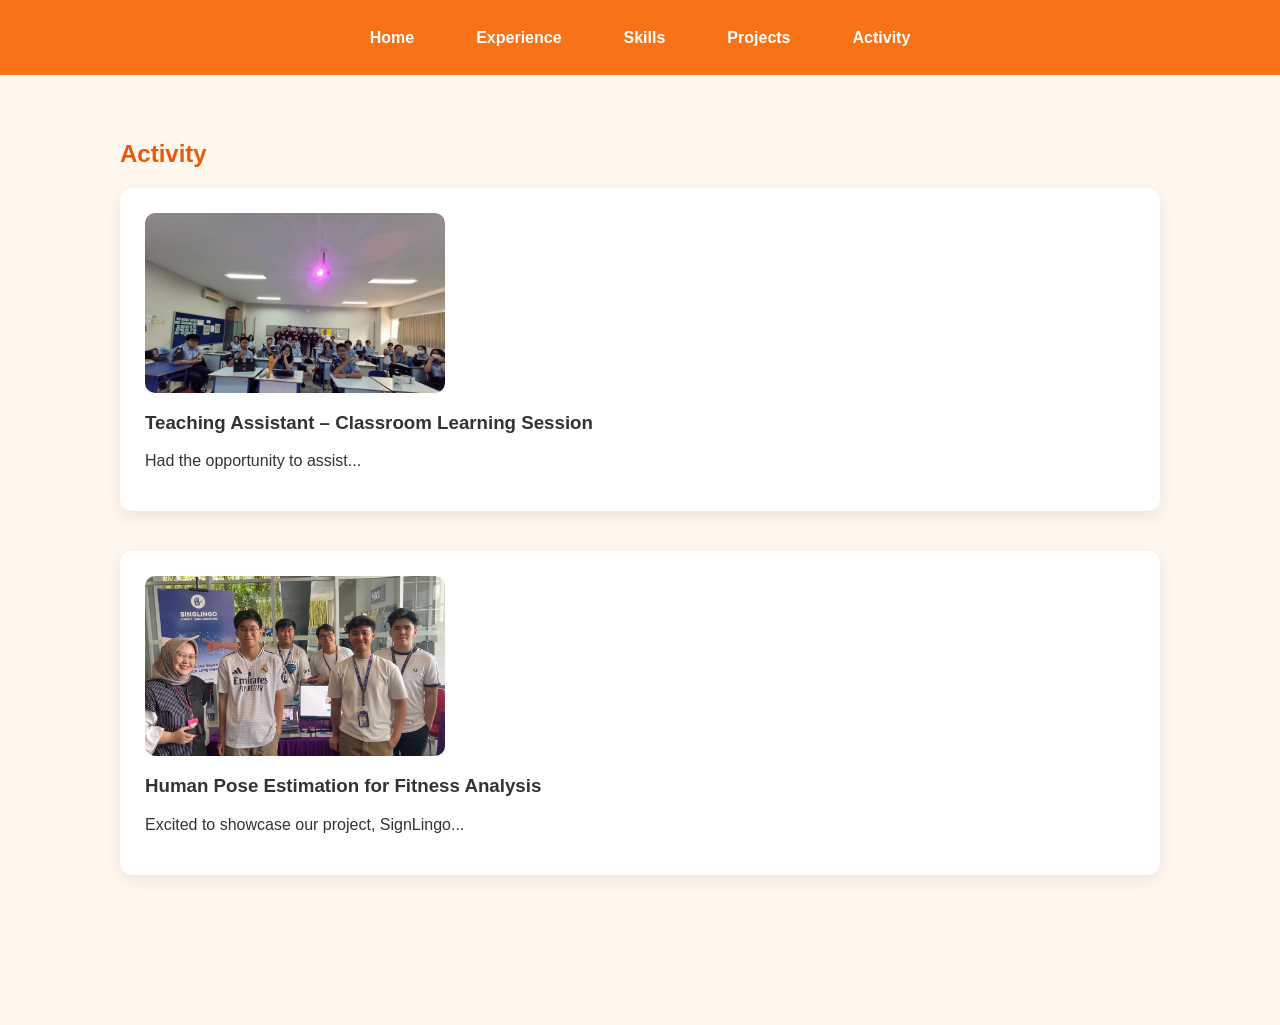
==== activity.html @ 4187afdc "Add files via upload" ====
<!DOCTYPE html>
<html lang="en">
<head>
  <meta charset="UTF-8">
  <title>Activity</title>
  <link rel="stylesheet" href="style.css">
</head>
<body>

<nav>
  <ul class="navbar">
    <li><a href="index.html">Home</a></li>
    <li><a href="experience.html">Experience</a></li>
    <li><a href="skills.html">Skills</a></li>
    <li><a href="projects.html">Projects</a></li>
    <li><a href="activity.html">Activity</a></li>
  </ul>
</nav>

<section class="page">
  <h2>Activity
  </h2>

  <div class="project-card" onclick="toggleProject(this)">

  <div class="project-images">
    <img src="activity.jpeg" class="project-img">
  </div>

  <h3>Teaching Assistant – Classroom Learning Session</h3>

<p class="short-text">
  Had the opportunity to assist...
</p>

<p class="full-text">
  Had the opportunity to assist in a classroom learning session at Athalia School BSD.
  During the session, I helped guide students through learning activities and interacted 
  with them in a friendly and supportive way. Creating a comfortable and positive 
  atmosphere helped students stay engaged and enjoy the learning process.
  This experience strengthened my communication, teamwork, and mentoring 
  skills while working with younger students.
</p>

</div>


<div class="project-card" onclick="toggleProject(this)">

  <div class="project-images">
    <img src="signlingo.jpeg" class="project-img">
  </div>

  <h3>Human Pose Estimation for Fitness Analysis</h3>

  <p class="short-text">
    Excited to showcase our project, SignLingo...
  </p>

  <p class="full-text">
    Excited to showcase our project, SignLingo, during a technology exhibition.
    SignLingo is an AI-powered sign language learning platform designed to help 
    users learn sign language through interactive lessons, quizzes, and gesture recognition.
    During the exhibition, we demonstrated how the system works and explained how 
    AI can be used to recognize hand gestures and support accessible learning.
    It was a great experience presenting the project and discussing the technology 
    behind it with visitors.
  </p>

</div>


</section>
<script>
document.querySelectorAll("a").forEach(link => {
  link.addEventListener("click", function(e) {
    if (this.href && this.href.includes(".html")) {
      e.preventDefault();

      document.body.classList.add("fade-out");

      setTimeout(() => {
        window.location = this.href;
      }, 300);
    }
  });
});
</script>
</body>
</html>
---- style.css ----
/* BASE */
body {
  font-family: 'Poppins', sans-serif;
  background-color: #fff7ed;
  color: #333333;
  margin: 0;
}

h1 {
  font-weight: 700;
  color: #f97316;
  animation: fadeIn 2s ease;
}

h2 {
  color: #ea580c;
}

p {
  font-weight: 400;
  animation: fadeIn 2.5s ease;
}

html {
  scroll-behavior: smooth;
}

/* NAVBAR */
nav {
  position: fixed;
  top: 0;
  width: 100%;
  background: #f97316;
  height: 75px;
  display: flex;
  align-items: center;
  justify-content: center;
  z-index: 9999;
}

.navbar {
  display: flex;
  justify-content: center;
  list-style: none;
  gap: 30px;
  padding: 0;
  width: 100%;
  max-width: 1000px;
  margin: 0 auto;
}

.navbar a {
  text-decoration: none;
  color: white;
  font-weight: 600;
  padding: 8px 16px;
  border-radius: 8px;
  transition: 0.3s;
}

.navbar a:hover {
  background: white;
  color: #f97316;
}

.hero {
  display: flex;
  align-items: center;
  justify-content: center;
  gap: 60px;

  height: calc(100vh - 75px);
  margin-top: -55px;
}

/* .hero-img {
  width: 250px;
  height: 250px;
  object-fit: cover;
  object-position: 50% 35%;
  border: 6px solid #f97316;
  border-radius: 50%;
  box-shadow: 0 10px 30px rgba(0,0,0,0.1);
} */

/* .hero-img {
  width: 250px;
  height: 250px;
  object-fit: cover;
  object-position: 50% 35%;
  border-radius: 50%;
  animation: fadeSlideUp 1s ease forwards;
  border: 4px solid #f97316;

  box-shadow:
    0 0 10px rgba(249, 115, 22, 0.6),
    0 0 25px rgba(249, 115, 22, 0.5),
    0 0 50px rgba(249, 115, 22, 0.4);

  transition: 0.3s;
} */

.hero-img {
  width: 250px;
  height: 250px;
  object-fit: cover;
  object-position: 50% 35%;
  border-radius: 50%;

  border: 4px solid #f97316;

  box-shadow:
    0 0 25px rgba(249, 115, 22, 0.8),
    0 0 50px rgba(249, 115, 22, 0.6),
    0 0 80px rgba(249, 115, 22, 0.4),
    0 0 120px rgba(249, 115, 22, 0.25);

  transition: all 0.3s ease;
}

.hero-img:hover {
  transform: scale(1.05);

  box-shadow:
    0 0 40px rgba(249, 115, 22, 1),
    0 0 80px rgba(249, 115, 22, 0.9),
    0 0 140px rgba(249, 115, 22, 0.6),
    0 0 200px rgba(249, 115, 22, 0.4);
}

.hero-right {
  max-width: 600px;
  text-align: left;
  animation: fadeSlideUp 1s ease forwards;
  animation-delay: 0.3s; 
  opacity: 0;
}

.hero-right h1 {
  font-size: 36px;
  line-height: 1.4;
  margin-bottom: 10px;
  margin: 0;
}

.hero-right p {
  margin: 20px 0;
  line-height: 1.6;
  margin: 10px 0 0;
}

.intro {
  color: #555;
  font-weight: 400;
}

.highlight {
  color: #f97316;
  font-weight: 700;
  font-size: 40px;
  letter-spacing: 1px;

  text-shadow: 0 5px 15px rgba(249, 115, 22, 0.4);
  animation: fadeGlow 1.5s ease, glowPulse 3s infinite alternate;
}

/* PROFILE (OTHER PAGES IF USED) */
.profile {
  width: 280px;
  height: 280px;
  object-fit: cover;
  object-position: 50% 45%;
  border-radius: 50%;
  border: 5px solid #f97316;
  box-shadow: 0 10px 30px rgba(0,0,0,0.1);
  transition: 0.3s;
}

.profile:hover {
  transform: scale(1.05);
}

/* PAGE CONTENT */
.page {
  padding: 80px 120px;
  background: #fff7ed;
  min-height: calc(100vh - 75px);
}

/* CARDS */
.card {
  background: white;
  padding: 20px;
  margin-top: 20px;
  border-radius: 12px;
  box-shadow: 0 5px 15px rgba(0,0,0,0.08);
  transition: 0.3s;
}

.card:hover {
  transform: translateY(-5px);
  box-shadow: 0 10px 25px rgba(0,0,0,0.12);
}

/* BUTTON */
.btn {
  background-color: #f97316;
  color: white;
  padding: 10px 20px;
  border: none;
  border-radius: 8px;
  cursor: pointer;
  transition: 0.3s;
}

.btn:hover {
  background-color: #ea580c;
  transform: translateY(-3px);
}

/* ANIMATIONS */
@keyframes fadeIn {
  from { opacity: 0; }
  to { opacity: 1; }
}

@keyframes fadeDown {
  from {
    opacity: 0;
    transform: translateY(-40px);
  }
  to {
    opacity: 1;
    transform: translateY(0);
  }
}

@keyframes fadeGlow {
  from {
    opacity: 0;
    transform: translateY(20px);
    text-shadow: 0 0 0 rgba(249, 115, 22, 0);
  }
  to {
    opacity: 1;
    transform: translateY(0);
    text-shadow: 0 5px 15px rgba(249, 115, 22, 0.4);
  }
}

@keyframes glowPulse {
  from {
    text-shadow: 0 5px 15px rgba(249, 115, 22, 0.3);
  }
  to {
    text-shadow: 0 10px 25px rgba(249, 115, 22, 0.6);
  }
}

.project-card {
  background: white;
  position: relative;
  overflow: hidden;
  padding: 25px;
  margin-top: 20px;
  margin-bottom: 40px;
  border-radius: 12px;
  box-shadow: 0 5px 15px rgba(0,0,0,0.08);
  transition: all 0.9s cubic-bezier(0.22, 1, 0.36, 1);
  cursor: pointer;
}

.project-card:hover {
  transform: scale(1.03);
  box-shadow: 0 15px 35px rgba(0,0,0,0.15);
}

.project-images {
  position: relative;
  width: 300px;
  height: 180px;
  overflow: visible;
}

.project-img {
  width: 100%;
  height: 180px;
  object-fit: cover;
  object-position: top;
  border-radius: 10px;
  transition: all 0.9s cubic-bezier(0.22, 1, 0.36, 1);
  position: relative;
  z-index: 1;
}

.more-img {
  position: absolute;
  bottom: 10px;
  right: 10px;
  background: rgba(0,0,0,0.7);
  color: white;
  padding: 5px 10px;
  border-radius: 8px;
  font-size: 14px;
}

.short-text {
  opacity: 1;
  transition: opacity 0.2s ease;
}


.full-text {
  display: none;
  opacity: 0;
  transition: opacity 0.3s ease;
  text-align: justify;
  line-height: 1.7;
}


.project-card:hover .short-text {
  display: none;
}


.project-card:hover .full-text {
  display: block;
  opacity: 1;
}

.full-text + .full-text {
  margin-top: 15px; 
}

.project-card.active .short-text {
  opacity: 0;
}

.project-card.active .full-text {
  display: block;
}

.project-card.active {
  transform: scale(1.04);
  box-shadow: 0 20px 40px rgba(0,0,0,0.2);
}

/* gambar utama */
.project-images .project-img:first-child {
  position: relative;
  z-index: 2;
}

.extra-img {
  position: absolute;
  top: 0;
  left: 0;

  width: 100%;
  height: 180px;

  object-fit: cover;
  border-radius: 10px;

  opacity: 0;
  transform: translateX(0); /* 🔥 RESET */
  transition: all 0.5s ease;

  z-index: 1;
}

.project-card:hover .extra-img {
  opacity: 1;
  transform: translateX(120%);
}

.more-img {
  transition: opacity 0.3s ease;
  z-index: 10;
  backdrop-filter: blur(6px);
}

.project-card:hover .more-img {
  opacity: 0;
}

.page {
  transition: opacity 0.4s ease;
  padding: 120px 120px 80px;
  animation: fadeInPage 0.6s ease;
}

body.fade-out .page {
  opacity: 0;
  animation: fadeSlideUpOut 0.4s ease forwards;
}

@keyframes fadeInPage {
  from {
    opacity: 0;
    transform: translateY(10px);
  }
  to {
    opacity: 1;
    transform: translateY(0);
  }
}

.img2,
.img3 {
  position: absolute;
  top: 0;
  left: 0;

  width: 100%;
  height: 180px;

  object-fit: cover;
  border-radius: 10px;

  opacity: 0;
  transition: all 0.5s ease;
}

.project-card:hover .img2 {
  opacity: 1;
  transform: translateX(110%);
}


.project-card:hover .img3 {
  opacity: 1;
  transform: translateX(220%);
}

.github-link {
  color: #2563eb;
  text-decoration: none;
  font-weight: 500;
}

.github-link:hover {
  text-decoration: underline;
  color: #1d4ed8;
}

@keyframes fadeSlideUp {
  from {
    opacity: 0;
    transform: translateY(40px);
  }
  to {
    opacity: 1;
    transform: translateY(0);
  }
}

@keyframes fadeSlideUpOut {
  from {
    opacity: 1;
    transform: translateY(0);
  }
  to {
    opacity: 0;
    transform: translateY(-40px); /* 🔥 keluar ke atas */
  }
}

.social-icons {
  margin-top: 30px;
  display: flex;
  gap: 25px;
}

.social-icons a {
  font-size: 30px;   /* icon gede */
  color: #555;

  display: inline-flex;
  align-items: center;
  justify-content: center;

  text-decoration: none;

  transition: all 0.3s ease;
}

.social-icons a:hover {
  color: #f97316;

  transform: scale(1.25) translateY(-3px);

  text-shadow:
    0 0 6px rgba(249,115,22,0.5),
    0 0 12px rgba(249,115,22,0.4);
}
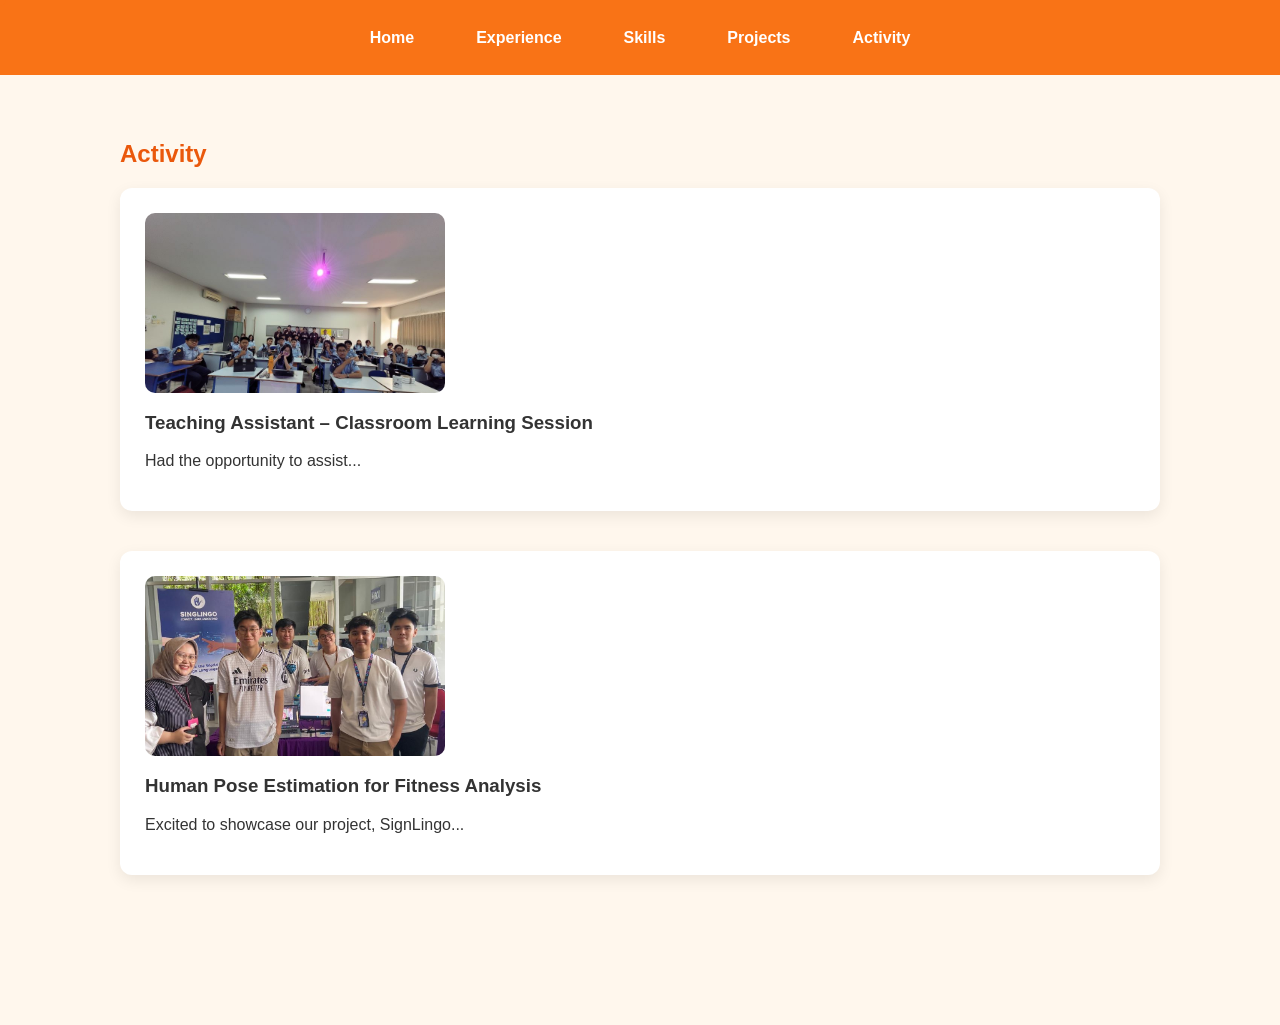
==== commit 02e0bbdf: "update animations (cursor + shine)" ====
--- a/activity.html
+++ b/activity.html
@@ -86,5 +86,33 @@
   });
 });
 </script>
+<div class="cursor"></div>
+
+<script>
+const cursor = document.querySelector(".cursor");
+
+let mouseX = 0;
+let mouseY = 0;
+
+let currentX = 0;
+let currentY = 0;
+
+document.addEventListener("mousemove", (e) => {
+  mouseX = e.clientX;
+  mouseY = e.clientY;
+});
+
+function animate() {
+  currentX += (mouseX - currentX) * 0.15;
+  currentY += (mouseY - currentY) * 0.15;
+
+  cursor.style.left = currentX + "px";
+  cursor.style.top = currentY + "px";
+
+  requestAnimationFrame(animate);
+}
+
+animate();
+</script>
 </body>
 </html>
--- a/style.css
+++ b/style.css
@@ -25,7 +25,17 @@
   scroll-behavior: smooth;
 }
 
-/* NAVBAR */
+.cursor {
+  position: fixed;
+  width: 12px;
+  height: 12px;
+  background: #f97316;
+  border-radius: 50%;
+  pointer-events: none;
+  z-index: 9999;
+  transform: translate(-50%, -50%);
+}
+
 nav {
   position: fixed;
   top: 0;
@@ -101,8 +111,6 @@
 } */
 
 .hero-img {
-  width: 250px;
-  height: 250px;
   object-fit: cover;
   object-position: 50% 35%;
   border-radius: 50%;
@@ -115,7 +123,16 @@
     0 0 80px rgba(249, 115, 22, 0.4),
     0 0 120px rgba(249, 115, 22, 0.25);
 
-  transition: all 0.3s ease;
+  transition: all 0.5s ease;
+  width: 250px;
+  height: 250px;
+
+  animation: float 3s ease-in-out infinite;
+}
+
+@keyframes float {
+  0%, 100% { transform: translateY(0); }
+  50% { transform: translateY(-15px); }
 }
 
 .hero-img:hover {
@@ -164,7 +181,6 @@
   animation: fadeGlow 1.5s ease, glowPulse 3s infinite alternate;
 }
 
-/* PROFILE (OTHER PAGES IF USED) */
 .profile {
   width: 280px;
   height: 280px;
@@ -180,7 +196,6 @@
   transform: scale(1.05);
 }
 
-/* PAGE CONTENT */
 .page {
   padding: 80px 120px;
   background: #fff7ed;
@@ -202,7 +217,7 @@
   box-shadow: 0 10px 25px rgba(0,0,0,0.12);
 }
 
-/* BUTTON */
+
 .btn {
   background-color: #f97316;
   color: white;
@@ -218,7 +233,7 @@
   transform: translateY(-3px);
 }
 
-/* ANIMATIONS */
+
 @keyframes fadeIn {
   from { opacity: 0; }
   to { opacity: 1; }
@@ -270,9 +285,40 @@
   cursor: pointer;
 }
 
-.project-card:hover {
-  transform: scale(1.03);
-  box-shadow: 0 15px 35px rgba(0,0,0,0.15);
+.project-card {
+  position: relative;
+  overflow: hidden;
+}
+
+/* konten card di bawah */
+.project-card * {
+  position: relative;
+  z-index: 2;
+}
+
+/* shine layer */
+.project-card::before {
+  content: "";
+  position: absolute;
+  top: 0;
+  left: -100%;
+  width: 60%;
+  height: 100%;
+  background: linear-gradient(
+    120deg,
+    transparent,
+    rgba(249, 115, 22, 0.7),
+    transparent
+  );
+  transform: skewX(-25deg);
+  z-index: 3;
+  pointer-events: none;
+}
+
+/* hover */
+.project-card:hover::before {
+  left: 150%;
+  transition: 1.4s ease;
 }
 
 .project-images {
@@ -494,4 +540,35 @@
   text-shadow:
     0 0 6px rgba(249,115,22,0.5),
     0 0 12px rgba(249,115,22,0.4);
+}
+
+#typing::after {
+  content: "|";
+  margin-left: 5px;
+  animation: blink 1s infinite;
+}
+
+@keyframes blink {
+  0%, 50%, 100% { opacity: 1; }
+  25%, 75% { opacity: 0; }
+}
+
+.navbar a {
+  position: relative;
+  overflow: hidden;
+}
+
+.navbar a span {
+  position: absolute;
+  border-radius: 50%;
+  transform: scale(0);
+  animation: ripple 0.6s linear;
+  background: rgba(255,255,255,0.5);
+}
+
+@keyframes ripple {
+  to {
+    transform: scale(4);
+    opacity: 0;
+  }
 }
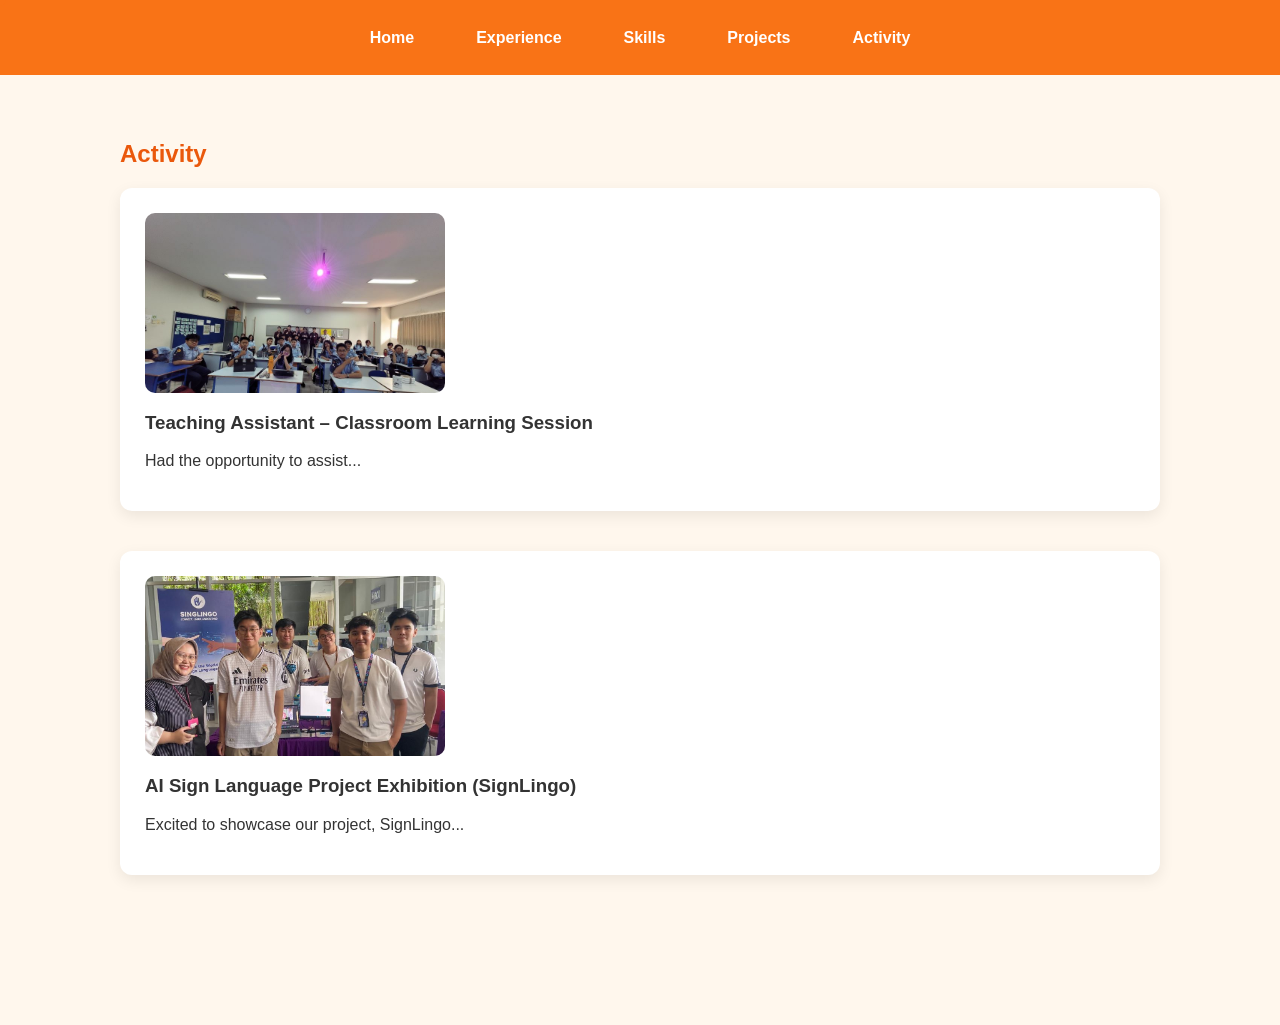
==== commit 982e04dd: "update activity section" ====
--- a/activity.html
+++ b/activity.html
@@ -51,7 +51,7 @@
     <img src="signlingo.jpeg" class="project-img">
   </div>
 
-  <h3>Human Pose Estimation for Fitness Analysis</h3>
+  <h3>AI Sign Language Project Exhibition (SignLingo)</h3>
 
   <p class="short-text">
     Excited to showcase our project, SignLingo...
--- a/style.css
+++ b/style.css
@@ -1,4 +1,3 @@
-/* BASE */
 body {
   font-family: 'Poppins', sans-serif;
   background-color: #fff7ed;
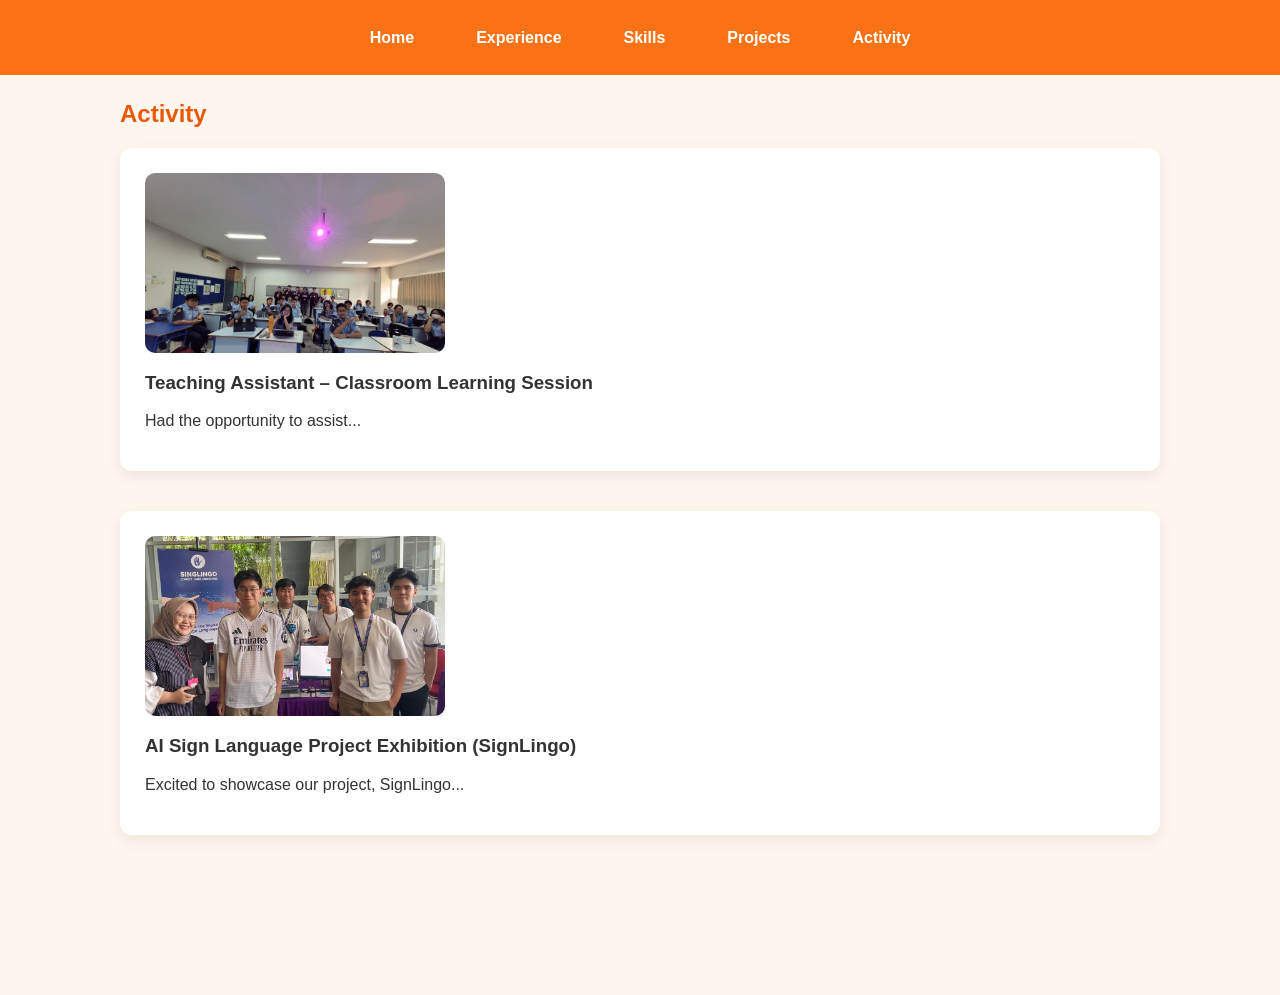
==== commit 24e6c68b: "fix: improve mobile layout & image size" ====
--- a/activity.html
+++ b/activity.html
@@ -2,6 +2,7 @@
 <html lang="en">
 <head>
   <meta charset="UTF-8">
+  <meta name="viewport" content="width=device-width, initial-scale=1.0">
   <title>Activity</title>
   <link rel="stylesheet" href="style.css">
 </head>
@@ -114,5 +115,46 @@
 
 animate();
 </script>
+
+<script>
+window.addEventListener("scroll", () => {
+  const nav = document.querySelector("nav");
+
+  if (window.scrollY > 50) {
+    nav.classList.add("shrink");
+  } else {
+    nav.classList.remove("shrink");
+  }
+});
+</script>
+
+<script>
+const reveals = document.querySelectorAll(".reveal");
+
+window.addEventListener("scroll", () => {
+  reveals.forEach(el => {
+    const top = el.getBoundingClientRect().top;
+    const windowHeight = window.innerHeight;
+
+    if (top < windowHeight - 100) {
+      el.classList.add("active");
+    }
+  });
+});
+</script>
+
+
+<script>
+window.addEventListener("load", () => {
+  const loader = document.getElementById("loader");
+
+  loader.style.opacity = "0";
+
+  setTimeout(() => {
+    loader.style.display = "none";
+  }, 500);
+});
+</script>
+
 </body>
 </html>
--- a/style.css
+++ b/style.css
@@ -1,3 +1,7 @@
+
+body {
+  overflow-x: hidden;
+}
 body {
   font-family: 'Poppins', sans-serif;
   background-color: #fff7ed;
@@ -45,7 +49,13 @@
   align-items: center;
   justify-content: center;
   z-index: 9999;
-}
+  transition: all 0.3s ease;
+}
+
+nav.shrink {
+  height: 55px;
+}
+
 
 .navbar {
   display: flex;
@@ -67,10 +77,40 @@
   transition: 0.3s;
 }
 
+
+@media (max-width: 768px) {
+
+  .navbar {
+    justify-content: center;
+    gap: 4px;
+    padding: 0 8px;
+  }
+
+  .navbar::-webkit-scrollbar {
+    display: none;
+  }
+
+  /* ✅ DEFAULT DULU */
+  .navbar a {
+  font-size: 14px;
+  padding: 8px 10px;
+  flex: none;
+  text-align: center;
+}
+
+
+}
+
+
+
+
 .navbar a:hover {
   background: white;
   color: #f97316;
 }
+
+
+/* MULAI INI BUAT HP */
 
 .hero {
   display: flex;
@@ -78,9 +118,19 @@
   justify-content: center;
   gap: 60px;
 
-  height: calc(100vh - 75px);
-  margin-top: -55px;
-}
+  min-height: calc(100vh - 65px);
+  margin-top: 0px;
+}
+
+@media (max-width: 768px) {
+  nav {
+    height: 65px;
+  }
+
+}
+
+
+
 
 /* .hero-img {
   width: 250px;
@@ -126,12 +176,28 @@
   width: 250px;
   height: 250px;
 
-  animation: float 3s ease-in-out infinite;
+  animation: float 6s ease-in-out infinite;
 }
 
 @keyframes float {
-  0%, 100% { transform: translateY(0); }
-  50% { transform: translateY(-15px); }
+  0% {
+    transform: translate(0px, 0px) rotate(0deg);
+  }
+  20% {
+    transform: translate(12px, -15px) rotate(1.5deg);
+  }
+  40% {
+    transform: translate(-10px, -30px) rotate(-1deg);
+  }
+  60% {
+    transform: translate(15px, -20px) rotate(1deg);
+  }
+  80% {
+    transform: translate(-8px, -10px) rotate(-0.5deg);
+  }
+  100% {
+    transform: translate(0px, 0px) rotate(0deg);
+  }
 }
 
 .hero-img:hover {
@@ -198,8 +264,28 @@
 .page {
   padding: 80px 120px;
   background: #fff7ed;
-  min-height: calc(100vh - 75px);
-}
+  min-height: calc(100vh - 65px);
+}
+
+@media (max-width: 768px) {
+  .page {
+    padding: 70px 8px 10px !important;
+  }
+}
+
+
+
+@media (max-width: 768px) {
+
+  .project-card {
+    margin-left: 0;
+    margin-right: 0;
+  }
+
+}
+
+
+
 
 /* CARDS */
 .card {
@@ -208,7 +294,7 @@
   margin-top: 20px;
   border-radius: 12px;
   box-shadow: 0 5px 15px rgba(0,0,0,0.08);
-  transition: 0.3s;
+  transition: transform 0.3s ease, box-shadow 0.3s ease;
 }
 
 .card:hover {
@@ -280,16 +366,18 @@
   margin-bottom: 40px;
   border-radius: 12px;
   box-shadow: 0 5px 15px rgba(0,0,0,0.08);
-  transition: all 0.9s cubic-bezier(0.22, 1, 0.36, 1);
   cursor: pointer;
-}
-
-.project-card {
-  position: relative;
-  overflow: hidden;
-}
-
-/* konten card di bawah */
+
+  transition: transform 0.35s cubic-bezier(0.22, 1, 0.36, 1),
+              box-shadow 0.35s ease;
+}
+
+.project-card:hover {
+  transform: translateY(-6px) scale(1.02);
+  box-shadow: 0 20px 40px rgba(0,0,0,0.15);
+}
+
+/* konten */
 .project-card * {
   position: relative;
   z-index: 2;
@@ -323,9 +411,30 @@
 .project-images {
   position: relative;
   width: 300px;
+  max-width: 100%;
   height: 180px;
   overflow: visible;
 }
+
+
+
+
+@media (max-width: 768px) {
+
+  .project-images {
+    width: 100%;
+    height: 180px;
+  }
+
+  .project-images {
+    width: 100% !important;   /* 🔥 override desktop */
+    height: 120px;
+    overflow: hidden;
+  }
+
+}
+
+
 
 .project-img {
   width: 100%;
@@ -432,7 +541,6 @@
 
 .page {
   transition: opacity 0.4s ease;
-  padding: 120px 120px 80px;
   animation: fadeInPage 0.6s ease;
 }
 
@@ -544,12 +652,17 @@
 #typing::after {
   content: "|";
   margin-left: 5px;
-  animation: blink 1s infinite;
-}
+  animation: blink 1.5s infinite;
+}
+
 
 @keyframes blink {
-  0%, 50%, 100% { opacity: 1; }
-  25%, 75% { opacity: 0; }
+  0%, 50%, 100% {
+    opacity: 1;
+  }
+  25%, 75% {
+    opacity: 0;
+  }
 }
 
 .navbar a {
@@ -570,4 +683,425 @@
     transform: scale(4);
     opacity: 0;
   }
+}
+
+/* .reveal {
+  opacity: 0;
+  transform: translateY(40px);
+  transition: all 0.6s ease;
+}
+
+.reveal.active {
+  opacity: 1;
+  transform: translateY(0);
+} */
+
+.reveal {
+  opacity: 0;
+  transform: translateY(90px);
+  transition: transform 0.9s cubic-bezier(0.22, 1, 0.36, 1),
+            opacity 0.9s ease;;
+}
+
+.reveal.active {
+  opacity: 1;
+  transform: translateY(0);
+}
+
+.project-card.reveal:nth-of-type(1) { transition-delay: 0.2s; }
+.project-card.reveal:nth-of-type(2) { transition-delay: 0.4s; }
+.project-card.reveal:nth-of-type(3) { transition-delay: 0.6s; }
+.project-card.reveal:nth-of-type(4) { transition-delay: 0.8s; }
+.project-card.reveal:nth-of-type(5) { transition-delay: 1s; }
+
+#loader {
+  position: fixed;
+  top: 0;
+  left: 0;
+  width: 100%;
+  height: 100%;
+  background: #fff7ed;
+  display: flex;
+  justify-content: center;
+  align-items: center;
+  z-index: 99999;
+  transition: opacity 0.5s ease;
+}
+
+.spinner {
+  width: 50px;
+  height: 50px;
+  border: 5px solid #f97316;
+  border-top: 5px solid transparent;
+  border-radius: 50%;
+  animation: spin 1s linear infinite;
+}
+
+@keyframes spin {
+  to {
+    transform: rotate(360deg);
+  }
+}
+
+@media (max-width: 768px) {
+  .project-card::after {
+    display: none;
+  }
+}
+
+@media (max-width: 768px) {
+
+  /* matiin animasi foto */
+  .hero-img {
+    animation: none;
+  }
+
+  /* shadow diperingan */
+  .project-card {
+    box-shadow: 0 5px 15px rgba(0,0,0,0.08);
+  }
+
+  /* hover jangan terlalu berat */
+  .project-card:hover {
+    transform: translateY(-3px) scale(1.01);
+  }
+
+}
+
+
+
+
+
+
+/* =========================
+   MOBILE OPTIMIZATION
+========================= */
+@media (max-width: 768px) {
+
+  /* matiin glow */
+  .project-card::after {
+    display: none;
+  }
+
+  /* matiin hover berat */
+  .project-card {
+    transition: none !important;
+    transform: none !important;
+    box-shadow: 0 5px 15px rgba(0,0,0,0.08);
+    padding: 8px 10px;
+    margin-bottom: 10px;
+    border-radius: 6px;
+  }
+
+  .project-card:hover {
+    transform: none !important;
+    box-shadow: none !important;
+  }
+
+  /* gambar lebih ringan */
+  .project-img {
+    width: 100%;
+    object-fit: cover;
+  }
+
+  /* matiin animasi foto */
+  .hero-img {
+    animation: none;
+    box-shadow: 0 0 20px rgba(249,115,22,0.5);
+  }
+
+  /* matiin custom cursor */
+  .cursor {
+    display: none;
+  }
+
+}
+
+
+.mobile-warning {
+  display: none;
+  position: fixed;
+  top: 0;
+  width: 100%;
+  background: #ffcc00;
+  color: black;
+  text-align: center;
+  padding: 10px;
+  font-size: 14px;
+  z-index: 100000; /* 🔥 ini kuncinya */
+}
+
+/* tampil hanya di HP */
+@media (max-width: 768px) {
+  .mobile-warning {
+    display: block;
+  }
+
+  nav {
+    margin-top: 0;
+    top: 0; /* dorong navbar ke bawah */
+  }
+}
+
+
+/* .popup {
+  position: fixed;
+  top: 0;
+  left: 0;
+  width: 100%;
+  height: 100%;
+  background: rgba(0,0,0,0.6);
+  display: none;
+  justify-content: center;
+  align-items: center;
+  z-index: 999999;
+}
+
+.popup-content {
+  background: white;
+  padding: 25px;
+  border-radius: 12px;
+  text-align: center;
+  max-width: 300px;
+}
+
+.popup-content button {
+  margin-top: 10px;
+  background: #f97316;
+  color: white;
+  border: none;
+  padding: 10px 20px;
+  border-radius: 8px;
+  cursor: pointer;
+} */
+
+
+.popup {
+  display: none;
+  position: fixed;
+  top: 0;
+  left: 0;
+  width: 100%;
+  height: 100%;
+
+  background: rgba(0, 0, 0, 0.5);
+  backdrop-filter: blur(6px);
+
+  justify-content: center;
+  align-items: center;
+
+  z-index: 99999;
+
+  opacity: 0;
+  transition: opacity 0.4s ease;
+}
+
+.popup.show {
+  display: flex;
+  opacity: 1;
+}
+
+.popup-content {
+  background: white;
+  padding: 25px 30px;
+  border-radius: 12px;
+  text-align: center;
+
+  transform: scale(0.8);
+  opacity: 0;
+
+  transition: all 0.4s ease;
+}
+
+.popup.show .popup-content {
+  transform: scale(1);
+  opacity: 1;
+}
+
+.popup-content button {
+  margin-top: 15px;
+  padding: 8px 16px;
+  border: none;
+  background: #f97316;
+  color: white;
+  border-radius: 6px;
+  cursor: pointer;
+}
+
+.popup-content button:hover {
+  background: #ea580c;
+}
+
+.popup-content p {
+  max-width: 230px;
+  margin: 0 auto;
+  line-height: 1.6;
+}
+
+
+/* POPUP BACKGROUND */
+/* .popup {
+  display: none;
+  position: fixed;
+  top: 0;
+  left: 0;
+  width: 100%;
+  height: 100%;
+
+  background: rgba(0, 0, 0, 0.5);
+  backdrop-filter: blur(6px);
+
+  justify-content: center;
+  align-items: center;
+
+  z-index: 99999;
+
+  opacity: 0;
+  transition: opacity 0.4s ease;
+} */
+
+/* saat aktif */
+/* .popup.show {
+  display: flex;
+  opacity: 1;
+} */
+
+/* BOX */
+/* .popup-content {
+  background: white;
+  padding: 25px 30px;
+  border-radius: 12px;
+  text-align: center;
+
+  transform: scale(0.8);
+  opacity: 0;
+
+  transition: all 0.4s ease;
+} */
+
+/* animasi masuk */
+/* .popup.show .popup-content {
+  transform: scale(1);
+  opacity: 1;
+} */
+
+/* BUTTON */
+/* .popup-content button {
+  margin-top: 15px;
+  padding: 8px 16px;
+  border: none;
+  background: #f97316;
+  color: white;
+  border-radius: 6px;
+  cursor: pointer;
+} */
+
+/* .popup-content button:hover {
+  background: #ea580c;
+} */
+
+/* =========================
+   HERO MOBILE FIX (WAJIB)
+========================= */
+@media (max-width: 768px) {
+
+  .hero {
+    flex-direction: column;
+    text-align: center;
+    gap: 30px;
+
+    min-height: auto;
+    margin-top: 65px;   /* biar ga ketutup navbar */
+    padding: 20px;
+    padding-top: 90px;
+  }
+
+  .hero-right {
+    text-align: center;
+    max-width: 100%;
+  }
+
+  .hero-img {
+    width: 160px;
+    height: 160px;
+  }
+
+  .hero-right h1 {
+    font-size: 24px;
+  }
+
+  .highlight {
+    font-size: 28px;
+  }
+
+  .hero-right p {
+    font-size: 14px;
+    line-height: 1.6;
+    padding: 0 10px;
+  }
+
+  .social-icons {
+    justify-content: center;
+  }
+
+}
+
+
+
+
+
+
+
+
+
+
+
+
+
+
+
+@media (max-width: 768px) {
+
+
+
+  .page {
+    padding: 75px 10px 15px !important; /* 🔥 kiri kanan kecil */
+  }
+
+  .project-card {
+    padding: 10px 12px;      /* 🔥 kecilin dalam */
+    margin-bottom: 14px;     /* 🔥 jarak antar card */
+    border-radius: 8px;      /* 🔥 lebih slim */
+  }
+
+  /* 🔥 gambar diperkecil */
+  .project-images {
+    height: 120px;
+  }
+
+  .project-img,
+  .img2,
+  .img3 {
+    height: 120px;
+  }
+
+  /* 🔥 title */
+  .project-card h3 {
+    font-size: 13px;
+    margin-top: 6px;
+  }
+
+
+  .project-card p {
+    font-size: 11.5px;
+    line-height: 1.4;
+    margin-top: 3px;
+  }
+
+  /* 🔥 spacing antar elemen */
+  h2 {
+    font-size: 18px;
+    margin-bottom: 10px;
+  }
+
 }
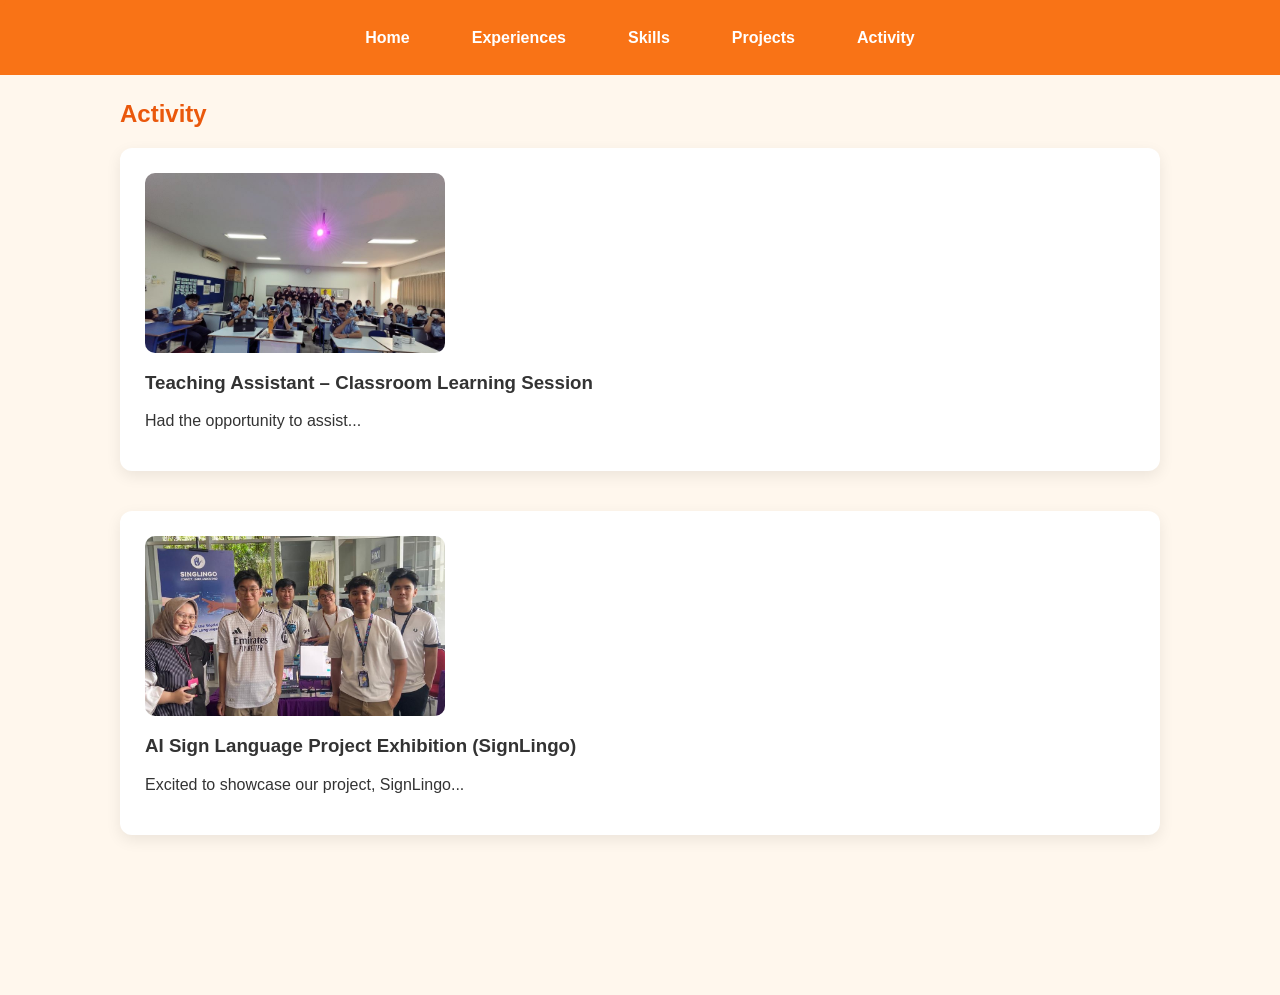
==== commit 58eef731: "fix: update experience title and layout adjustment" ====
--- a/activity.html
+++ b/activity.html
@@ -11,7 +11,7 @@
 <nav>
   <ul class="navbar">
     <li><a href="index.html">Home</a></li>
-    <li><a href="experience.html">Experience</a></li>
+    <li><a href="experience.html">Experiences</a></li>
     <li><a href="skills.html">Skills</a></li>
     <li><a href="projects.html">Projects</a></li>
     <li><a href="activity.html">Activity</a></li>
--- a/style.css
+++ b/style.css
@@ -159,7 +159,7 @@
   transition: 0.3s;
 } */
 
-.hero-img {
+/* .hero-img {
   object-fit: cover;
   object-position: 50% 35%;
   border-radius: 50%;
@@ -177,7 +177,54 @@
   height: 250px;
 
   animation: float 6s ease-in-out infinite;
-}
+} */
+
+
+
+
+
+.hero-img {
+  object-fit: cover;
+  object-position: 50% 35%;
+  border-radius: 50%;
+  border: 4px solid #f97316;
+
+  animation: float 6s ease-in-out infinite, glowDesktop 2s ease-in-out infinite alternate;
+
+  box-shadow:
+    0 0 30px rgba(249,115,22,0.8),
+    0 0 60px rgba(249,115,22,0.6),
+    0 0 100px rgba(249,115,22,0.5);
+
+  transition: all 0.5s ease;
+  width: 250px;
+  height: 250px;
+}
+
+
+
+
+
+
+
+@keyframes glowDesktop {
+  from {
+    box-shadow:
+      0 0 25px rgba(249,115,22,0.7),
+      0 0 50px rgba(249,115,22,0.6),
+      0 0 80px rgba(249,115,22,0.5);
+  }
+  to {
+    box-shadow:
+      0 0 60px rgba(249,115,22,1),
+      0 0 120px rgba(249,115,22,0.9),
+      0 0 180px rgba(249,115,22,0.7),
+      0 0 240px rgba(249,115,22,0.5);
+  }
+}
+
+
+
 
 @keyframes float {
   0% {
@@ -427,10 +474,18 @@
   }
 
   .project-images {
-    width: 100% !important;   /* 🔥 override desktop */
-    height: 120px;
-    overflow: hidden;
-  }
+  display: flex;
+  gap: 6px;
+
+  width: 120px;
+  height: 90px;
+
+  float: left;
+  margin-right: 12px;
+  margin-bottom: 6px;
+
+  overflow: visible; /* 🔥 ini kuncinya */
+}
 
 }
 
@@ -753,7 +808,7 @@
 
   /* matiin animasi foto */
   .hero-img {
-    animation: none;
+    box-shadow: 0 0 20px rgba(249,115,22,0.5)
   }
 
   /* shadow diperingan */
@@ -806,7 +861,8 @@
 
   /* matiin animasi foto */
   .hero-img {
-    animation: none;
+    animation: float 6s ease-in-out infinite;
+
     box-shadow: 0 0 20px rgba(249,115,22,0.5);
   }
 
@@ -1024,7 +1080,24 @@
   .hero-img {
     width: 160px;
     height: 160px;
-  }
+    animation: float 6s ease-in-out infinite, glowMobile 2.5s ease-in-out infinite alternate;
+  }
+
+  @keyframes glowMobile {
+  from {
+    box-shadow:
+      0 0 25px rgba(249,115,22,0.7),
+      0 0 50px rgba(249,115,22,0.6),
+      0 0 80px rgba(249,115,22,0.5);
+  }
+  to {
+    box-shadow:
+      0 0 60px rgba(249,115,22,1),
+      0 0 120px rgba(249,115,22,0.9),
+      0 0 180px rgba(249,115,22,0.8),
+      0 0 250px rgba(249,115,22,0.6);
+  }
+}
 
   .hero-right h1 {
     font-size: 24px;
@@ -1076,13 +1149,19 @@
 
   /* 🔥 gambar diperkecil */
   .project-images {
-    height: 120px;
-  }
+    width: 100px;     /* 🔥 kecil */
+    height: 75px;
+    margin-bottom: 8px;
+
+    display: block;
+  }
+
 
   .project-img,
   .img2,
   .img3 {
-    height: 120px;
+    width: 100%;
+    height: 100%;
   }
 
   /* 🔥 title */
@@ -1104,4 +1183,10 @@
     margin-bottom: 10px;
   }
 
-}+  .project-card h3,
+  .project-card p {
+    clear: both;
+  }
+
+}
+
